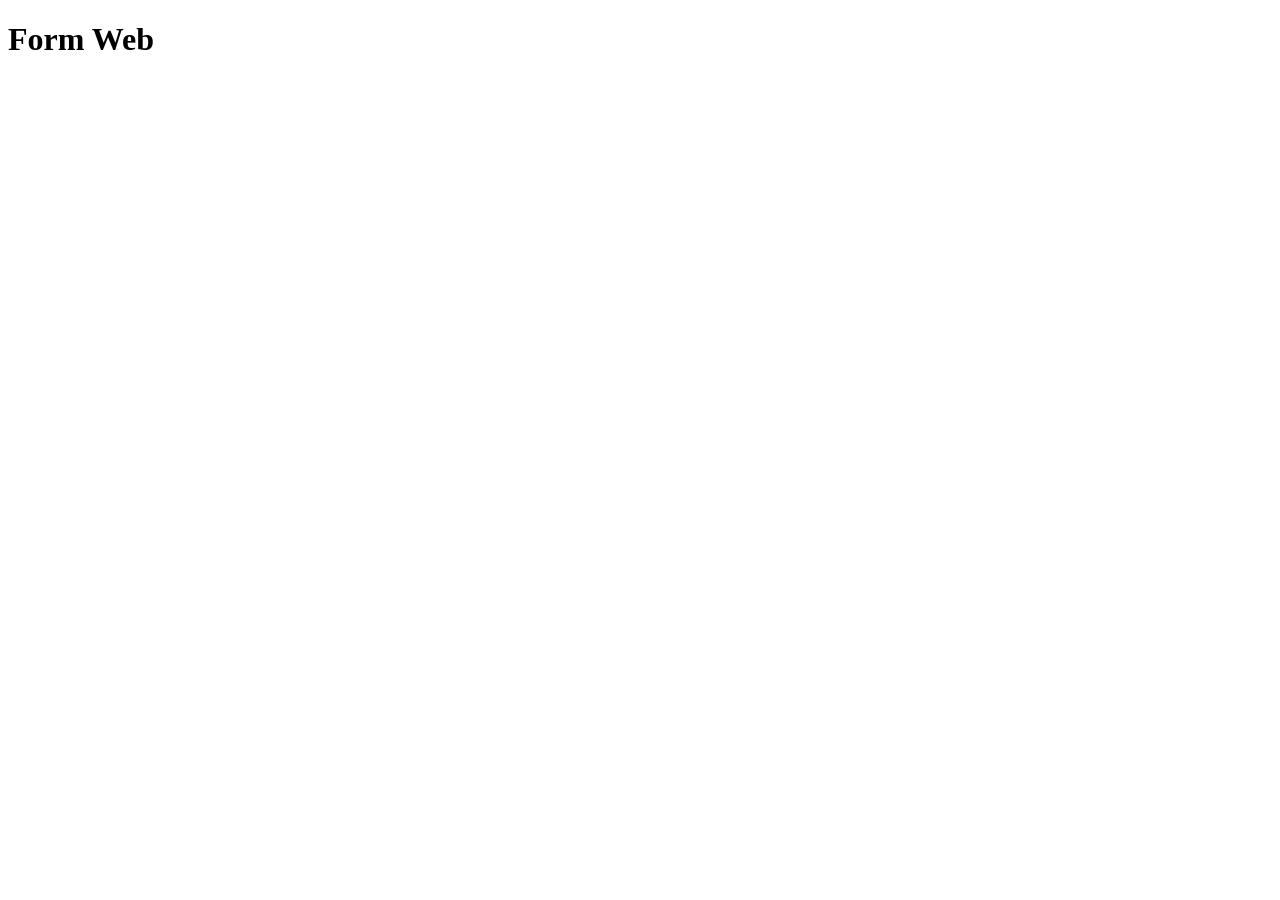
==== Form Web/index.html @ 687a7356 "feat: Adicionando projeto" ====
<!DOCTYPE html>
<html lang="pt-br">
<head>
    <meta charset="UTF-8">
    <meta name="viewport" content="width=device-width, initial-scale=1.0">
    <title>Form Web</title>
</head>
<body>
    <h1>Form Web</h1>
</body>
</html>
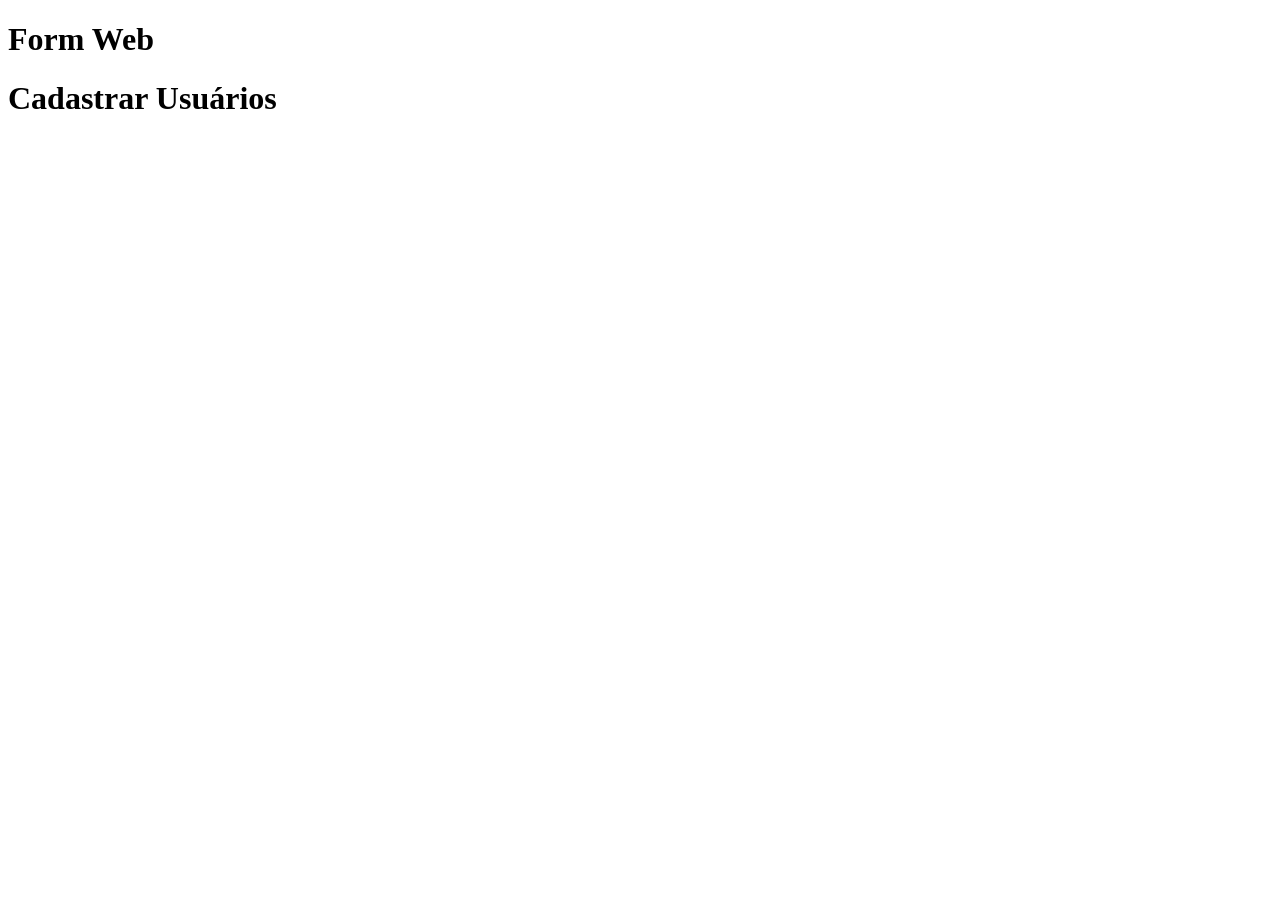
==== commit 8627f700: "Feat | Css e html" ====
--- a/Form Web/index.html
+++ b/Form Web/index.html
@@ -4,8 +4,19 @@
     <meta charset="UTF-8">
     <meta name="viewport" content="width=device-width, initial-scale=1.0">
     <title>Form Web</title>
+    <link rel="stylesheet" href="/css/style.css">
+    <link rel="stylesheet" href="/css/reset.css">
 </head>
 <body>
-    <h1>Form Web</h1>
+    <div class="container">
+        <header>
+            <h1>Form Web</h1>
+        </header>
+
+        <main>
+            <h1>Cadastrar Usuários</h1>
+        </main>
+    </div>
+
 </body>
 </html>
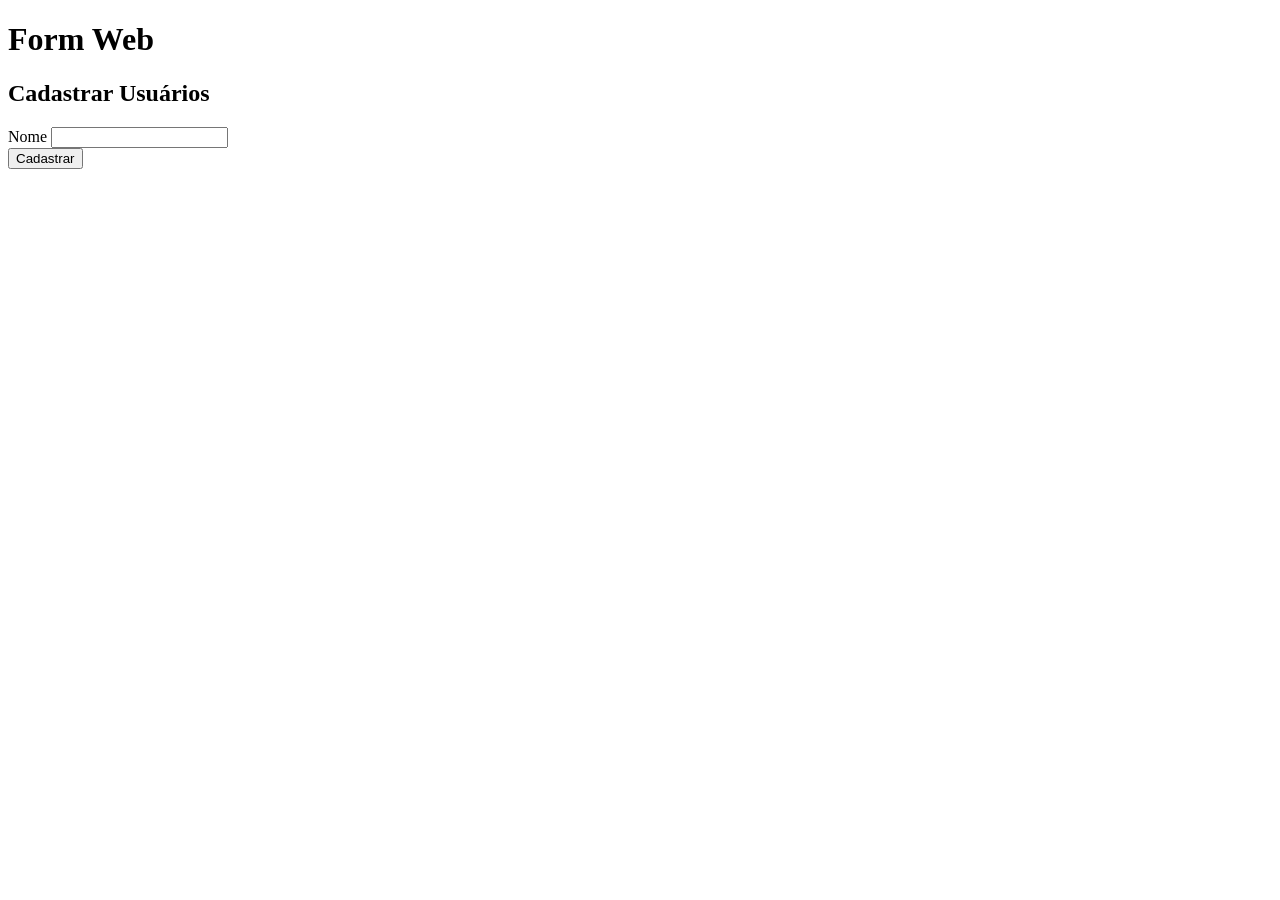
==== commit c63eea34: "feat | Adição do JS" ====
--- a/Form Web/index.html
+++ b/Form Web/index.html
@@ -13,10 +13,24 @@
             <h1>Form Web</h1>
         </header>
 
-        <main>
-            <h1>Cadastrar Usuários</h1>
+        <main class="content">
+            <section class="headerCad">
+                <h1>Cadastrar Usuários</h1>
+            </section>
+
+            <form>
+                <article class="form-group">
+                    <label for="nome">Nome</label>
+                    <input type="text" id="nome">
+                </article>
+                <article class="form-button">
+                    <button>Cadastrar</button>
+                </article>
+                <ul class="lista"></ul>
+            </form>
         </main>
     </div>
 
+    <script src="/JavaScript/script.js"></script>
 </body>
 </html>
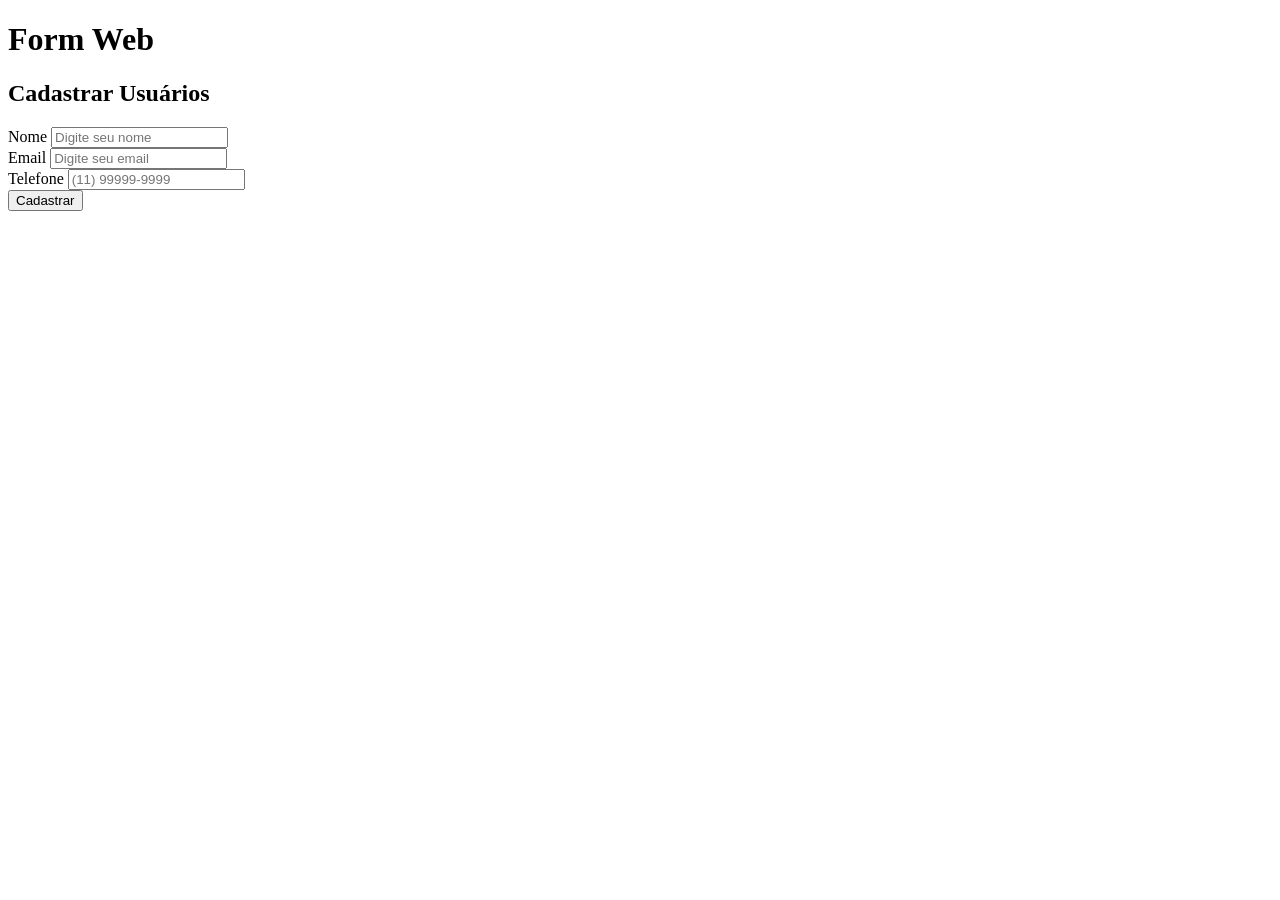
==== commit dd892776: "Att completa" ====
--- a/Form Web/index.html
+++ b/Form Web/index.html
@@ -4,33 +4,54 @@
     <meta charset="UTF-8">
     <meta name="viewport" content="width=device-width, initial-scale=1.0">
     <title>Form Web</title>
+
+    <link rel="stylesheet" href="/css/reset.css">
     <link rel="stylesheet" href="/css/style.css">
-    <link rel="stylesheet" href="/css/reset.css">
 </head>
 <body>
+
     <div class="container">
+
         <header>
             <h1>Form Web</h1>
         </header>
 
         <main class="content">
+
             <section class="headerCad">
                 <h1>Cadastrar Usuários</h1>
             </section>
 
             <form>
+
                 <article class="form-group">
                     <label for="nome">Nome</label>
-                    <input type="text" id="nome">
+                    <input type="text" id="nome" placeholder="Digite seu nome">
                 </article>
+
+                <article class="form-group">
+                    <label for="email">Email</label>
+                    <input type="email" id="email" placeholder="Digite seu email">
+                </article>
+
+                <article class="form-group">
+                    <label for="telefone">Telefone</label>
+                    <input type="tel" id="telefone" placeholder="(11) 99999-9999">
+                </article>
+
                 <article class="form-button">
                     <button>Cadastrar</button>
                 </article>
+
                 <ul class="lista"></ul>
+
             </form>
+
         </main>
+
     </div>
 
     <script src="/JavaScript/script.js"></script>
+
 </body>
 </html>
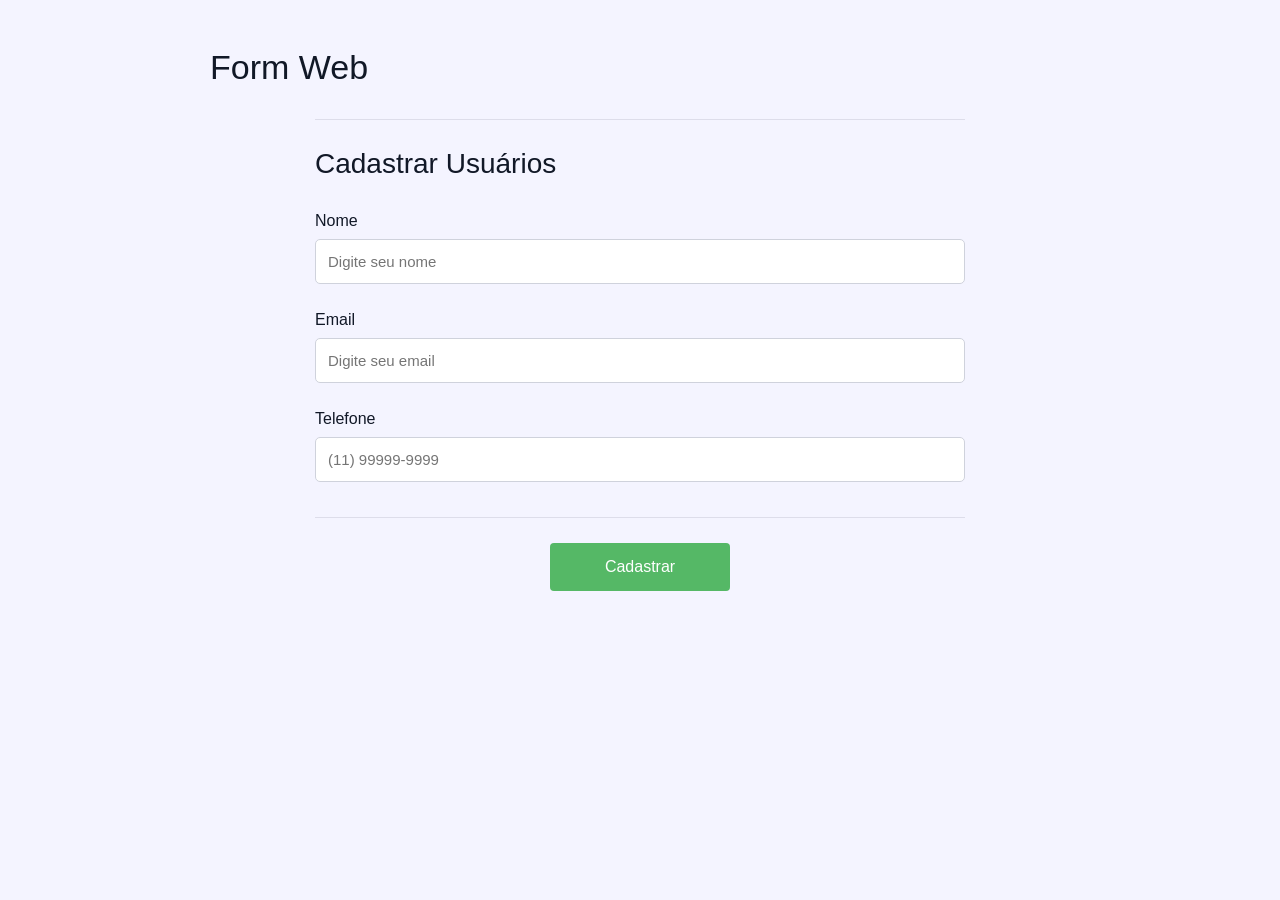
==== commit c5dd8532: "Feat | Adição de Js's" ====
--- a/Form Web/index.html
+++ b/Form Web/index.html
@@ -5,8 +5,8 @@
     <meta name="viewport" content="width=device-width, initial-scale=1.0">
     <title>Form Web</title>
 
-    <link rel="stylesheet" href="/css/reset.css">
-    <link rel="stylesheet" href="/css/style.css">
+    <link rel="stylesheet" href="css/reset.css">
+    <link rel="stylesheet" href="css/style.css">
 </head>
 <body>
 
--- a/Form Web/css/style.css
+++ b/Form Web/css/style.css
@@ -0,0 +1,129 @@
+* {
+    margin: 0;
+    padding: 0;
+    box-sizing: border-box;
+}
+
+body {
+    background: #f4f4ff;
+    font-family: Arial, Helvetica, sans-serif;
+    color: #111827;
+    min-height: 100vh;
+}
+
+.container {
+    max-width: 900px;
+    margin: 0 auto;
+    padding: 50px 20px;
+}
+
+header {
+    margin-bottom: 35px;
+}
+
+header h1 {
+    font-size: 34px;
+    color: #111827;
+}
+
+.content {
+    max-width: 650px;
+    margin: 0 auto;
+    padding-top: 30px;
+    border-top: 1px solid #ddddea;
+}
+
+.headerCad {
+    margin-bottom: 35px;
+}
+
+.headerCad h1 {
+    font-size: 28px;
+    color: #111827;
+}
+
+form {
+    width: 100%;
+}
+
+.form-group {
+    margin-bottom: 28px;
+}
+
+.form-group label {
+    display: block;
+    font-size: 16px;
+    color: #111827;
+    margin-bottom: 10px;
+}
+
+.form-group input {
+    width: 100%;
+    height: 45px;
+    border: 1px solid #cfd2dc;
+    border-radius: 5px;
+    background: white;
+    padding: 0 12px;
+    font-size: 15px;
+    outline: none;
+}
+
+.form-group input:focus {
+    border-color: #5dbb6a;
+}
+
+.form-button {
+    margin-top: 35px;
+    padding-top: 25px;
+    border-top: 1px solid #ddddea;
+    display: flex;
+    justify-content: center;
+}
+
+.form-button button {
+    width: 180px;
+    height: 48px;
+    background: #55b866;
+    color: white;
+    border: none;
+    border-radius: 4px;
+    font-size: 16px;
+    cursor: pointer;
+}
+
+.form-button button:hover {
+    background: #45a856;
+}
+
+.lista {
+    list-style: none;
+    margin-top: 30px;
+}
+
+.lista li {
+    background: white;
+    border: 1px solid #dcddea;
+    border-radius: 6px;
+    padding: 15px;
+    margin-bottom: 12px;
+    color: #111827;
+    line-height: 1.6;
+}
+
+@media (max-width: 600px) {
+    .container {
+        padding: 30px 15px;
+    }
+
+    header h1 {
+        font-size: 28px;
+    }
+
+    .headerCad h1 {
+        font-size: 24px;
+    }
+
+    .form-button button {
+        width: 100%;
+    }
+}
